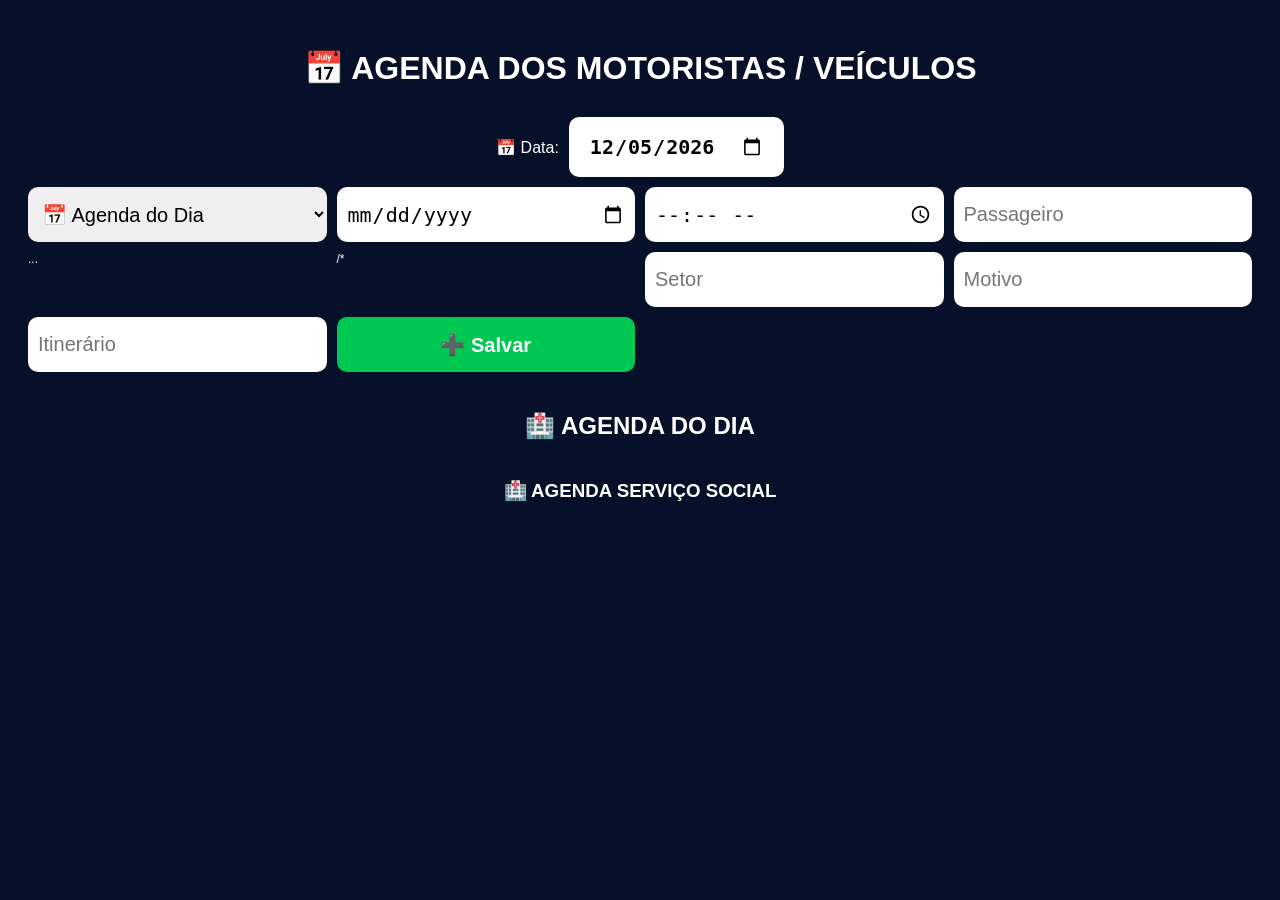
==== agenda.html @ 9c357d2b "Update agenda.html" ====
<!doctype html>
<html lang="pt-BR">

<head>

<meta charset="utf-8">
<meta name="viewport" content="width=device-width,initial-scale=1">

<title>Agenda Completa</title>

<style>

body{
  background:#071029;
  color:white;
  font-family:Arial;
  padding:20px;
}

h1{
  text-align:center;
  margin-bottom:20px;
}

table{
  width:100%;
  border-collapse:collapse;
}

th{
  background:#2c4078;
  padding:12px;
}

td{
  padding:10px;
  text-align:center;
  border:1px solid #1e2f5c;
}

tr:nth-child(even){
  background:#0c1d40;
}

tr:nth-child(odd){
  background:#0e224d;
}



.formulario{

display:grid;
grid-template-columns:
repeat(4,1fr);
font-size:12px;
gap:10px;
margin-bottom:20px;

}

.formulario input,
.formulario select{

  width:100%;
  height:55px;

  padding:10px;

  font-size:20px;

  border:none;
  border-radius:10px;

  box-sizing:border-box;
}

.formulario button{

  background:#00c853;
  color:white;

  height:55px;
  font-size:20px;
  font-weight:bold;

  border:none;
  border-radius:10px;

  cursor:pointer;

  transition:0.2s;

}

.formulario button:hover{

  transform:scale(1.03);

}

  #campoHora,
#campoPeriodo{
  width:100%;
}

#campoHora input,
#campoPeriodo select{
  width:100%;
  height:55px;
  box-sizing:border-box;
}




  

</style>

</head>

<body>

<h1>📅 AGENDA DOS MOTORISTAS / VEÍCULOS</h1>


<div style="
  display:flex;
  justify-content:center;
  align-items:center;
  gap:10px;
  padding:10px;
">

  <label>📅 Data:</label>

  <input
  type="date"
  id="filtroData"
  onchange="carregarAgenda();
    carregarServicoSocial()"
    style="
      padding:20px;
      border-radius:10px;
      border:none;
      font-size:20px;
      font-weight:bold;
      height:20px;
    "
  >

</div>




<div class="formulario">

<select id="tipoAgenda" onchange="atualizarFormulario()">
 
  <option value="AGENDA DO DIA">📅 Agenda do Dia</option>
  <option value="AGENDA SERVIÇO SOCIAL">🏥 Agenda Serviço Social</option>
</select>

  

<input type="date" id="novaData">

<div id="campoHora">
  <input type="time" id="novaHora">
</div>

<div id="campoPeriodo" style="display:none">
  <select id="novoPeriodo">
    <option value="">Selecione o período</option>
    <option value="MANHÃ">MANHÃ</option>
    <option value="TARDE">TARDE</option>
  </select>
</div>

<input
type="text"
id="novoPassageiro"
placeholder="Passageiro"

>

<div id="campoSetor">...</div>
/*
<input
type="text"
id="novoSetor"
placeholder="Setor"
*/
>

<input
type="text"
id="novoMotivo"
placeholder="Motivo"

>

<input
type="text"
id="novoItinerario"
placeholder="Itinerário"

>





  

<button onclick="salvarAgenda()">
➕ Salvar
</button>

</div>




     <h2 style="margin-top:40px;text-align:center;">
🏥 AGENDA DO DIA
</h2>

 

<div id="tabela"></div>

   <h3 style="margin-top:40px;text-align:center;">
🏥 AGENDA SERVIÇO SOCIAL
</h3>

<div id="tabelaServicoSocial"></div>
  

<script>

  

  const SHEET_ID =
"14T7zF0likp8YGeycOYBcOs9INY9gvMzpt7SMfghE8P4";


  const parseGviz = txt =>

JSON.parse(
  txt.substring(
    txt.indexOf("{"),
    txt.lastIndexOf("}") + 1
  )
);

const getCell = c =>
  c?.f ?? c?.v ?? "";



function atualizarFormulario(){

  const tipo =
  document.getElementById("tipoAgenda").value;

  document.getElementById("campoHora").style.display =
    tipo === "AGENDA DO DIA"
      ? "block"
      : "none";

  document.getElementById("campoPeriodo").style.display =
    tipo === "AGENDA SERVIÇO SOCIAL"
      ? "block"
      : "none";

  document.getElementById("campoSetor").style.display =
    tipo === "AGENDA SERVIÇO SOCIAL"
      ? "none"
      : "block";

}

  


  async function carregarAgenda(){

const query =
"select B,C,D,E,F,G,H";

const url =

`https://docs.google.com/spreadsheets/d/${SHEET_ID}/gviz/tq` +

`?sheet=${encodeURIComponent("AGENDA DO DIA")}` +

`&tq=${encodeURIComponent(query)}` +

`&tqx=out:json`;

const res =
  await fetch(url);

const json =
  parseGviz(await res.text());

const rows =
  json.table.rows || [];


let agendaFiltrada = [];

const dataSelecionada =
  document.getElementById("filtroData")?.value;

if(dataSelecionada){

  const dataBR =
    dateToBR(dataSelecionada);

  

  agendaFiltrada =
    rows.filter(row=>{

      const v =
        (row.c || []).map(getCell);

      return String(v[0] || "").trim() === dataBR;

    });

}else{

  const hoje = new Date();

  hoje.setHours(0,0,0,0);

  agendaFiltrada =
    rows.filter(row=>{

      const v =
        (row.c || []).map(getCell);

      const dataTexto =
        String(v[0] || "");

      let dataAgenda;

      // formato DD/MM/YYYY
      if(dataTexto.includes("/")){

        const partes =
          dataTexto.split("/");

        dataAgenda =
          new Date(
            partes[2],
            partes[1]-1,
            partes[0]
          );

      }

      // formato YYYY-MM-DD
      else if(dataTexto.includes("-")){

        dataAgenda =
          new Date(dataTexto);

      }

      return dataAgenda >= hoje;

    });


}


function dateToBR(dataISO){

  if(!dataISO) return "";

  const [ano,mes,dia] =
    dataISO.split("-");

  return `${dia}/${mes}/${ano}`;
}
    


  agendaFiltrada.sort((a,b)=>{

  const va =
    (a.c || []).map(getCell);

  const vb =
    (b.c || []).map(getCell);

  function criarDataHora(data,hora){

    let d;

    if(String(data).includes("/")){

      const p =
        String(data).split("/");

      d = new Date(
        p[2],
        p[1]-1,
        p[0]
      );

    }else{

      d = new Date(data);

    }

    const h =
      String(hora || "00:00")
        .split(":");

    d.setHours(
      Number(h[0]),
      Number(h[1]),
      0,
      0
    );

    return d;

  }

  return (
    criarDataHora(va[0],va[1]) -
    criarDataHora(vb[0],vb[1])
  );

});



  let html =

`
<table>

<thead>

<tr>

<th>Data</th>
<th>Hora</th>
<th>Passageiro</th>
<th>Setor</th>
<th>Motivo</th>
<th>Itinerário</th>
<th>Status</th>

</tr>

</thead>

<tbody>
`;


  agendaFiltrada.forEach(row=>{

const v =
  (row.c || []).map(getCell);

html += `

<tr>

<td>${v[0]}</td>
<td>${v[1]}</td>
<td>${v[2]}</td>
<td>${v[3]}</td>
<td>${v[4]}</td>
<td>${v[5]}</td>
<td>${v[6]}</td>

</tr>

`;

});


  html += `
</tbody>
</table>
`;

document.getElementById(
"tabela"
).innerHTML = html;

}



async function carregarServicoSocial(){

  const query =
  "select B,C,D,F,G,H";

  const url =
  `https://docs.google.com/spreadsheets/d/${SHEET_ID}/gviz/tq` +
  `?sheet=${encodeURIComponent("AGENDA SERVIÇO SOCIAL")}` +
  `&tq=${encodeURIComponent(query)}` +
  `&tqx=out:json`;

  const res =
  await fetch(url);

  const json =
  parseGviz(await res.text());

  const rows =
  json.table.rows || [];

  const dataSelecionada =
  document.getElementById("filtroData")?.value;

  let agendaFiltrada = [];

  if(dataSelecionada){

    const [ano,mes,dia] =
    dataSelecionada.split("-");

    const dataBR =
    `${dia}/${mes}/${ano}`;

    agendaFiltrada =
    rows.filter(row=>{

      const v =
      (row.c || []).map(getCell);

      return String(v[0] || "").trim() === dataBR;

    });

  }else{

    agendaFiltrada = rows;

  }

  // Ordenar pelo período
  agendaFiltrada.sort((a,b)=>{

    const va =
    (a.c || []).map(getCell);

    const vb =
    (b.c || []).map(getCell);

    return String(va[1] || "")
      .localeCompare(String(vb[1] || ""));
  });

  let html = `
  <table>

    <thead>
      <tr>
        <th>Data</th>
        <th>Período</th>
        <th>Passageiro</th>
        <th>Motivo</th>
        <th>Itinerário</th>
        <th>Status</th>
      </tr>
    </thead>

    <tbody>
  `;

  agendaFiltrada.forEach(row=>{

    const v =
    (row.c || []).map(getCell);

    html += `
    <tr>

      <td>${v[0] || ""}</td>
      <td>${v[1] || ""}</td>
      <td>${v[2] || ""}</td>
      <td>${v[3] || ""}</td>
      <td>${v[4] || ""}</td>
      <td>${v[5] || ""}</td>

    </tr>
    `;
  });

  html += `
    </tbody>
  </table>
  `;

  document.getElementById(
    "tabelaServicoSocial"
  ).innerHTML = html;

}

  


  const hoje = new Date();

document.getElementById("filtroData").value =
  hoje.toISOString().split("T")[0];



const WEBAPP =
"https://script.google.com/macros/s/AKfycbwiaVBLh1B4ZpMbyDNX5RIhFhhUxX9jni8M6vmtFoYRaU2-7eazccWwngHzjajXp44t8w/exec";

async function salvarAgenda(){


const tipoAgenda =
document.getElementById("tipoAgenda").value;

const horaOuPeriodo =
tipoAgenda === "AGENDA SERVIÇO SOCIAL"
  ? document.getElementById("novoPeriodo").value
  : document.getElementById("novaHora").value;



  

  const payload = {

  agenda: tipoAgenda,

  data: document.getElementById("novaData").value,

  hora: horaOuPeriodo,

  passageiro: document.getElementById("novoPassageiro").value,
/*
  setor: document.getElementById("novoSetor").value,
*/
   setor: tipoAgenda === "AGENDA SERVIÇO SOCIAL"
      ? "SERVIÇO SOCIAL"
      : document.getElementById("novoSetor").value,

    
  motivo: document.getElementById("novoMotivo").value,

  itinerario: document.getElementById("novoItinerario").value

};

 const formData = new FormData();

formData.append("agenda", payload.agenda);
  
formData.append("data", payload.data);
formData.append("hora", payload.hora);
formData.append("passageiro", payload.passageiro);
formData.append("setor", payload.setor);
formData.append("motivo", payload.motivo);
formData.append("itinerario", payload.itinerario);

const res = await fetch(WEBAPP,{
  method:"POST",
  body:formData
});


  const json = await res.json();

  if(json.success){

    document.getElementById("novaData").value = "";
    document.getElementById("novaHora").value = "";
    document.getElementById("novoPassageiro").value = "";
    document.getElementById("novoSetor").value = "";
    document.getElementById("novoMotivo").value = "";
    document.getElementById("novoItinerario").value = "";

    alert("Agendamento incluído!");

    carregarAgenda();
     carregarServicoSocial();
  }else{

    alert("Erro ao gravar.");
   
  }

}
  

carregarAgenda();
carregarServicoSocial();
atualizarFormulario();

  setInterval(async () => {

  await carregarAgenda();
  await carregarServicoSocial();

}, 30000);

</script>

</body>
</html>
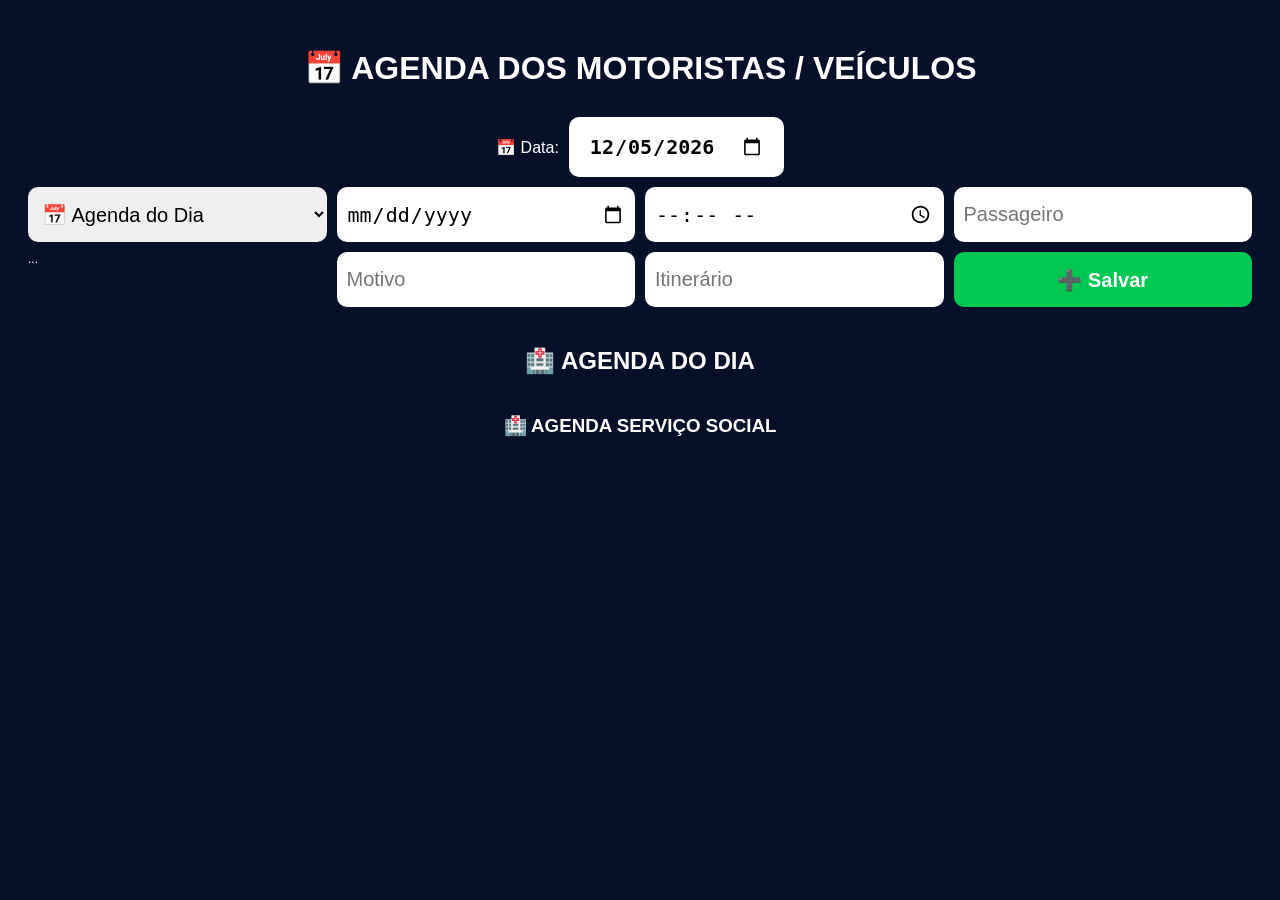
==== commit a3c166c6: "Update agenda.html" ====
--- a/agenda.html
+++ b/agenda.html
@@ -187,13 +187,7 @@
 >
 
 <div id="campoSetor">...</div>
-/*
-<input
-type="text"
-id="novoSetor"
-placeholder="Setor"
-*/
->
+
 
 <input
 type="text"
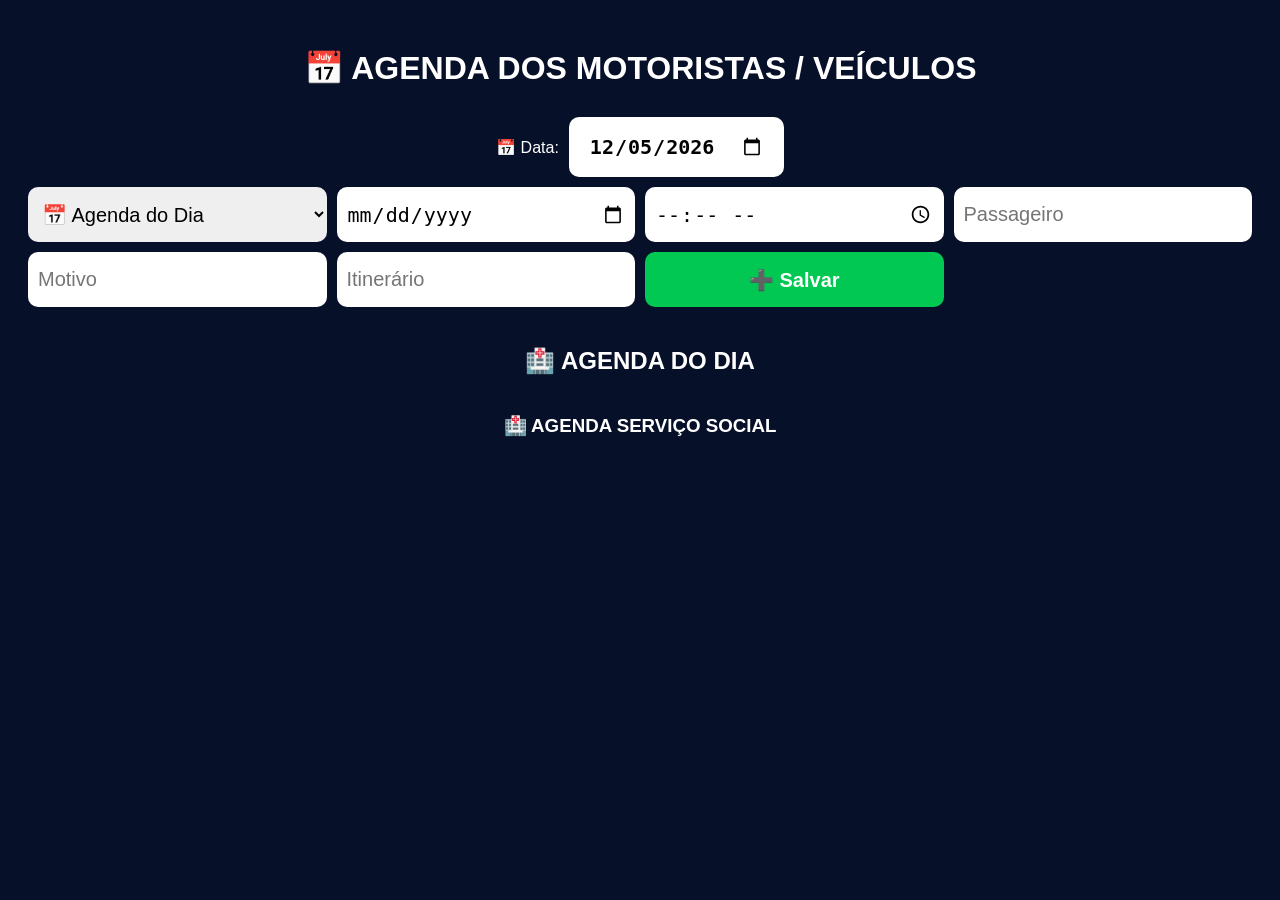
==== commit 954d3778: "Update agenda.html" ====
--- a/agenda.html
+++ b/agenda.html
@@ -272,8 +272,8 @@
 
   document.getElementById("campoSetor").style.display =
     tipo === "AGENDA SERVIÇO SOCIAL"
-      ? "none"
-      : "block";
+      ? "block"
+      : "none";
 
 }
 
@@ -648,13 +648,8 @@
   hora: horaOuPeriodo,
 
   passageiro: document.getElementById("novoPassageiro").value,
-/*
+
   setor: document.getElementById("novoSetor").value,
-*/
-   setor: tipoAgenda === "AGENDA SERVIÇO SOCIAL"
-      ? "SERVIÇO SOCIAL"
-      : document.getElementById("novoSetor").value,
-
     
   motivo: document.getElementById("novoMotivo").value,
 
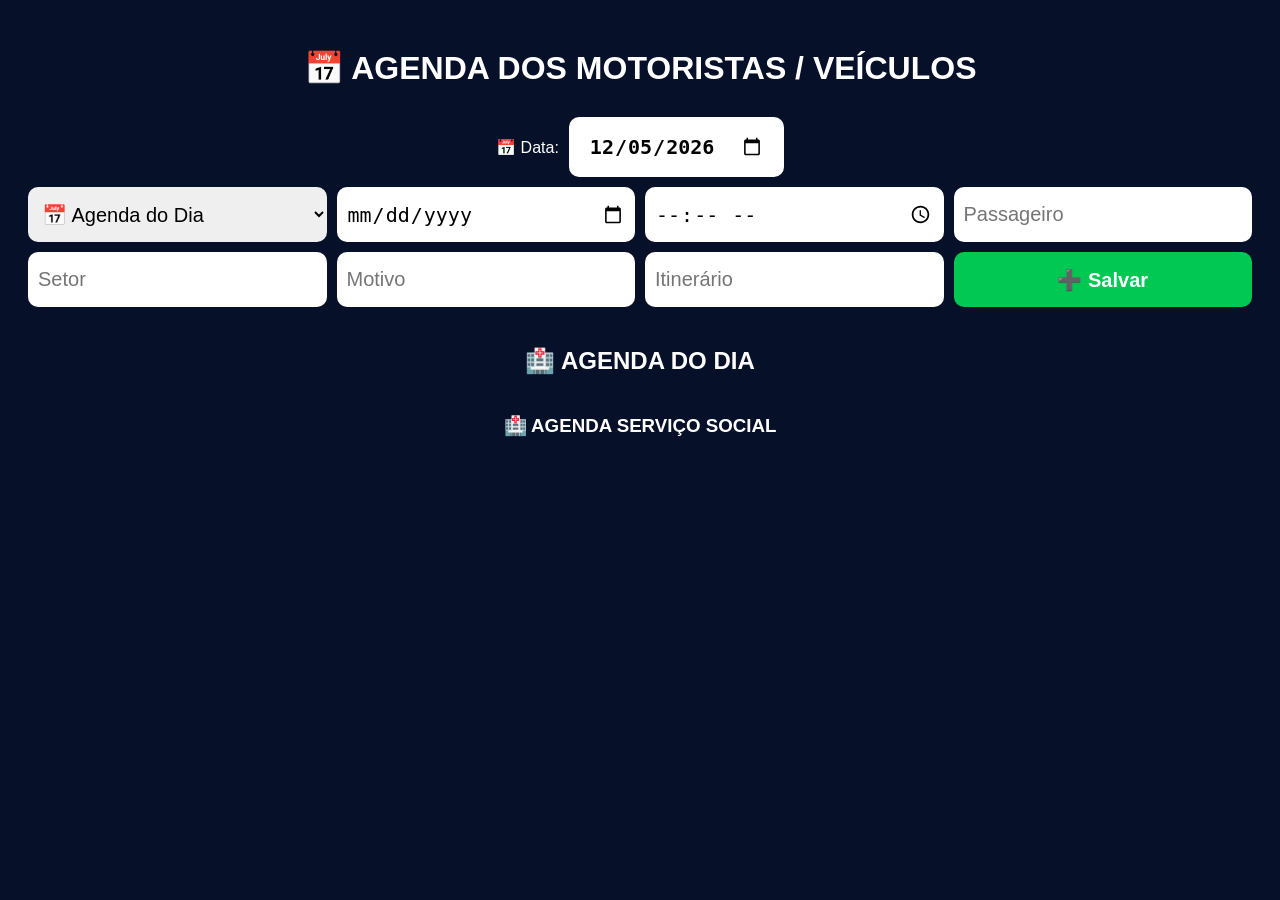
==== commit 1e9faa2c: "Update agenda.html" ====
--- a/agenda.html
+++ b/agenda.html
@@ -186,8 +186,12 @@
 
 >
 
-<div id="campoSetor">...</div>
-
+<input
+type="text"
+id="novoSetor"
+placeholder="Setor"
+
+>
 
 <input
 type="text"
